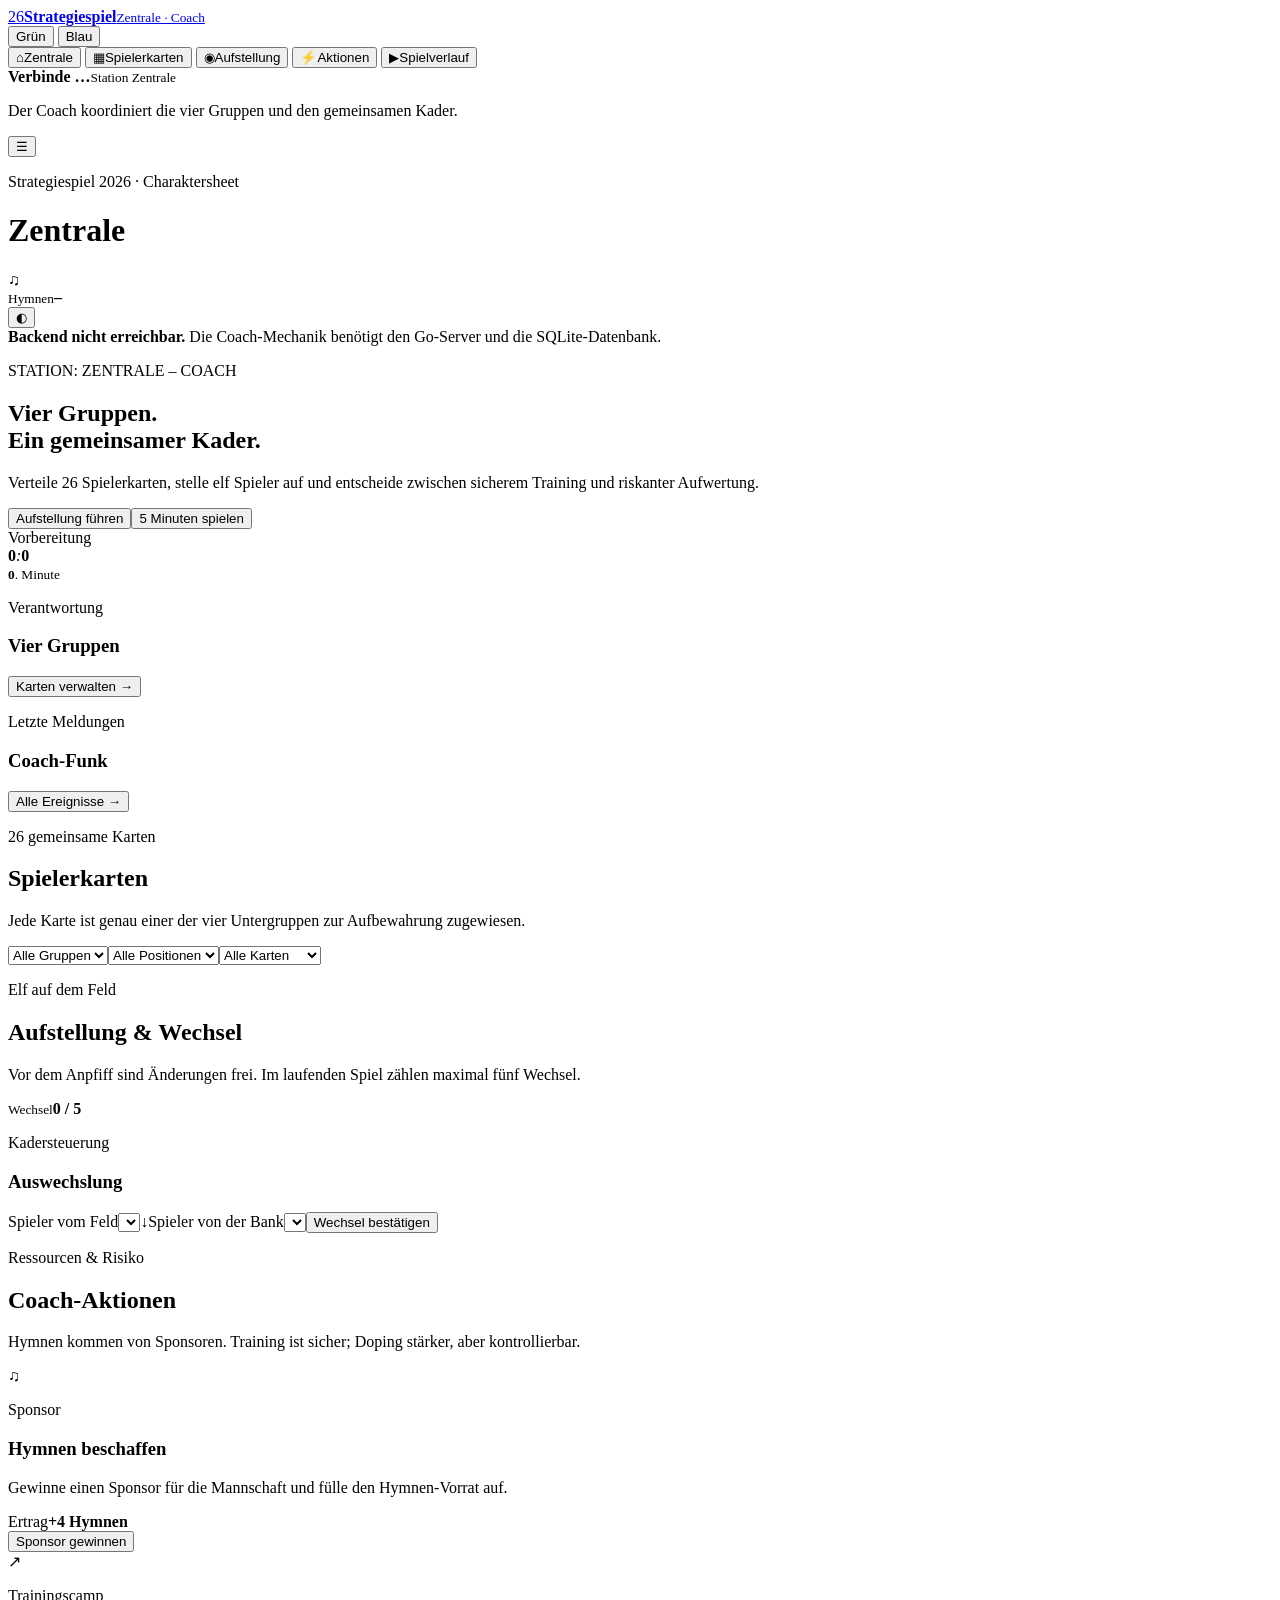
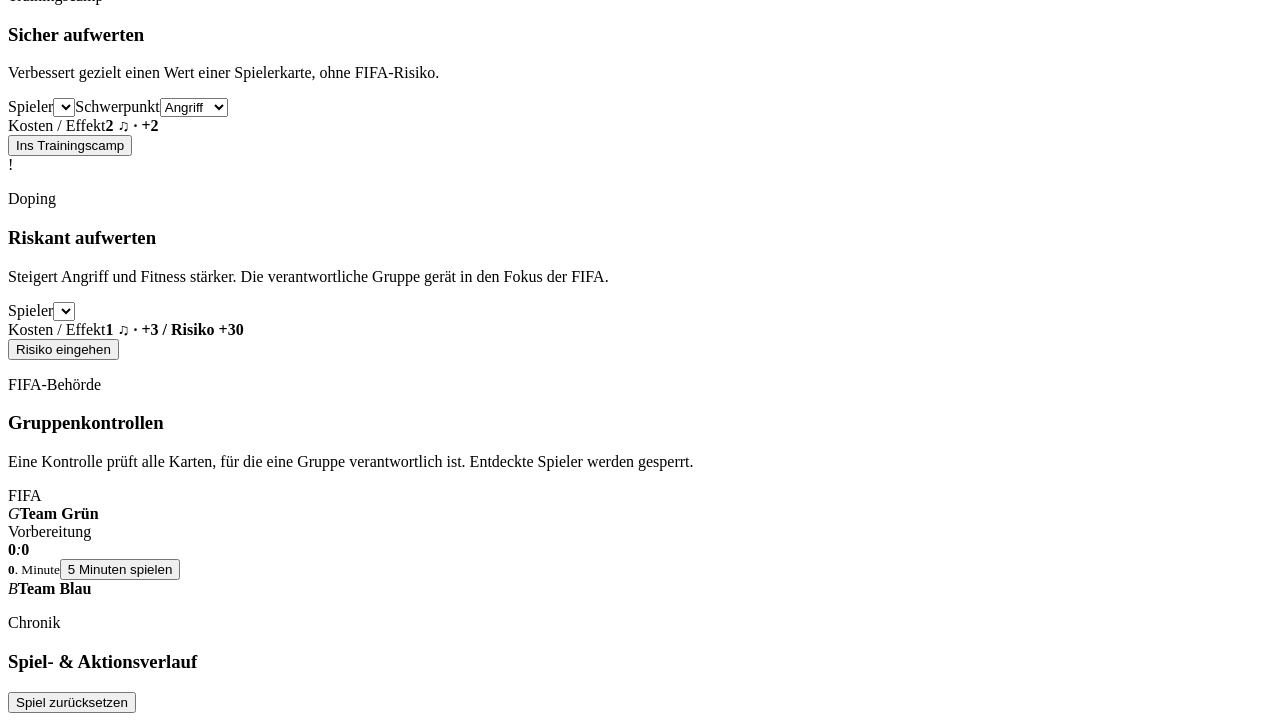
==== source/index.html @ 5f4766d6 "Align platform with Coach game mechanics" ====
<!doctype html>
<html lang="de">
<head>
	<meta charset="utf-8">
	<meta name="viewport" content="width=device-width, initial-scale=1">
	<meta name="color-scheme" content="dark light">
	<meta name="theme-color" content="#0d1512">
	<title>Strategiespiel 2026 · Zentrale – Coach</title>
	<link rel="icon" href="/images/favicon.png" type="image/png">
	<link rel="stylesheet" href="/css/app.css">
	<script src="/javascript/script.js" defer></script>
</head>
<body>
	<div class="shell">
		<aside class="sidebar">
			<a class="brand" href="#zentrale"><span class="brand-mark">26</span><span><strong>Strategiespiel</strong><small>Zentrale · Coach</small></span></a>
			<div class="team-switch" aria-label="Mannschaft wählen">
				<button class="team-choice green active" type="button" data-team="1"><i></i> Grün</button>
				<button class="team-choice blue" type="button" data-team="2"><i></i> Blau</button>
			</div>
			<nav>
				<button class="nav-item active" type="button" data-view="zentrale"><span>⌂</span>Zentrale</button>
				<button class="nav-item" type="button" data-view="kader"><span>▦</span>Spielerkarten</button>
				<button class="nav-item" type="button" data-view="aufstellung"><span>◉</span>Aufstellung</button>
				<button class="nav-item" type="button" data-view="aktionen"><span>⚡</span>Aktionen</button>
				<button class="nav-item" type="button" data-view="spiel"><span>▶</span>Spielverlauf</button>
			</nav>
			<div class="station-status"><span class="status-light"></span><div><strong id="server-status">Verbinde …</strong><small>Station Zentrale</small></div></div>
			<p class="sidebar-note">Der Coach koordiniert die vier Gruppen und den gemeinsamen Kader.</p>
		</aside>

		<main>
			<header class="topbar">
				<button class="menu-button" id="menu-button" type="button" aria-label="Menü öffnen">☰</button>
				<div><p class="eyebrow">Strategiespiel 2026 · Charaktersheet</p><h1 id="page-title">Zentrale</h1></div>
				<div class="resource"><span>♫</span><div><small>Hymnen</small><strong id="hymn-count">–</strong></div></div>
				<button class="theme-button" id="theme-button" type="button" aria-label="Farbschema wechseln">◐</button>
			</header>

			<div class="connection-error hidden" id="connection-error" role="alert"><strong>Backend nicht erreichbar.</strong> Die Coach-Mechanik benötigt den Go-Server und die SQLite-Datenbank.</div>

			<section class="view active" id="view-zentrale">
				<div class="hero panel">
					<div class="hero-copy"><p class="eyebrow accent">STATION: ZENTRALE – COACH</p><h2>Vier Gruppen.<br>Ein gemeinsamer Kader.</h2><p>Verteile 26 Spielerkarten, stelle elf Spieler auf und entscheide zwischen sicherem Training und riskanter Aufwertung.</p><div class="hero-actions"><button class="button primary" type="button" data-go="aufstellung">Aufstellung führen</button><button class="button secondary" id="hero-advance" type="button">5 Minuten spielen</button></div></div>
					<div class="hero-score"><span id="hero-phase">Vorbereitung</span><div><strong class="green-text" id="hero-home-score">0</strong><i>:</i><strong class="blue-text" id="hero-away-score">0</strong></div><small><b id="hero-minute">0</b>. Minute</small></div>
				</div>
				<div class="stats" id="stats"></div>
				<div class="dashboard-grid">
					<section class="panel section-card"><div class="section-head"><div><p class="eyebrow">Verantwortung</p><h3>Vier Gruppen</h3></div><button class="link-button" type="button" data-go="kader">Karten verwalten →</button></div><div class="group-overview" id="group-overview"></div></section>
					<section class="panel section-card"><div class="section-head"><div><p class="eyebrow">Letzte Meldungen</p><h3>Coach-Funk</h3></div><button class="link-button" type="button" data-go="spiel">Alle Ereignisse →</button></div><div class="feed compact" id="recent-feed"></div></section>
				</div>
			</section>

			<section class="view" id="view-kader">
				<div class="page-head"><div><p class="eyebrow">26 gemeinsame Karten</p><h2>Spielerkarten</h2><p>Jede Karte ist genau einer der vier Untergruppen zur Aufbewahrung zugewiesen.</p></div><div class="filters"><select id="group-filter" aria-label="Gruppe filtern"><option value="">Alle Gruppen</option></select><select id="position-filter" aria-label="Position filtern"><option value="">Alle Positionen</option><option>GK</option><option>DEF</option><option>MID</option><option>FWD</option></select><select id="card-status-filter" aria-label="Status filtern"><option value="">Alle Karten</option><option value="field">Auf dem Feld</option><option value="bench">Auf der Bank</option><option value="risk">FIFA-Risiko</option><option value="suspended">Gesperrt</option></select></div></div>
				<div class="card-grid" id="player-grid"></div>
			</section>

			<section class="view" id="view-aufstellung">
				<div class="page-head"><div><p class="eyebrow">Elf auf dem Feld</p><h2>Aufstellung & Wechsel</h2><p>Vor dem Anpfiff sind Änderungen frei. Im laufenden Spiel zählen maximal fünf Wechsel.</p></div><div class="subs-counter"><small>Wechsel</small><strong id="subs-count">0 / 5</strong></div></div>
				<div class="lineup-layout">
					<div class="pitch panel"><div class="pitch-line center-line"></div><div class="center-circle"></div><div class="penalty top"></div><div class="penalty bottom"></div><div class="formation" id="formation"></div></div>
					<aside class="panel bench-panel"><div class="section-head"><div><p class="eyebrow">Kadersteuerung</p><h3>Auswechslung</h3></div></div><form id="substitution-form"><label>Spieler vom Feld<select id="out-player" required></select></label><span class="swap-arrow">↓</span><label>Spieler von der Bank<select id="in-player" required></select></label><button class="button primary wide" type="submit">Wechsel bestätigen</button></form><div class="bench-list" id="bench-list"></div></aside>
				</div>
			</section>

			<section class="view" id="view-aktionen">
				<div class="page-head"><div><p class="eyebrow">Ressourcen & Risiko</p><h2>Coach-Aktionen</h2><p>Hymnen kommen von Sponsoren. Training ist sicher; Doping stärker, aber kontrollierbar.</p></div></div>
				<div class="action-grid">
					<article class="panel action-card sponsor-card"><span class="action-icon">♫</span><p class="eyebrow">Sponsor</p><h3>Hymnen beschaffen</h3><p>Gewinne einen Sponsor für die Mannschaft und fülle den Hymnen-Vorrat auf.</p><div class="rule-line"><span>Ertrag</span><strong id="sponsor-reward">+4 Hymnen</strong></div><button class="button primary wide" id="sponsor-action" type="button">Sponsor gewinnen</button></article>
					<article class="panel action-card"><span class="action-icon">↗</span><p class="eyebrow">Trainingscamp</p><h3>Sicher aufwerten</h3><p>Verbessert gezielt einen Wert einer Spielerkarte, ohne FIFA-Risiko.</p><form id="training-form"><label>Spieler<select id="training-player" required></select></label><label>Schwerpunkt<select id="training-focus"><option value="attack">Angriff</option><option value="defense">Abwehr</option><option value="fitness">Fitness</option><option value="morale">Moral</option></select></label><div class="rule-line"><span>Kosten / Effekt</span><strong id="training-rule">2 ♫ · +2</strong></div><button class="button secondary wide" type="submit">Ins Trainingscamp</button></form></article>
					<article class="panel action-card danger-card"><span class="action-icon">!</span><p class="eyebrow danger-text">Doping</p><h3>Riskant aufwerten</h3><p>Steigert Angriff und Fitness stärker. Die verantwortliche Gruppe gerät in den Fokus der FIFA.</p><form id="doping-form"><label>Spieler<select id="doping-player" required></select></label><div class="rule-line"><span>Kosten / Effekt</span><strong id="doping-rule">1 ♫ · +3 / Risiko +30</strong></div><button class="button danger wide" type="submit">Risiko eingehen</button></form></article>
				</div>
				<section class="panel fifa-panel"><div class="section-head"><div><p class="eyebrow">FIFA-Behörde</p><h3>Gruppenkontrollen</h3><p>Eine Kontrolle prüft alle Karten, für die eine Gruppe verantwortlich ist. Entdeckte Spieler werden gesperrt.</p></div><span class="fifa-seal">FIFA</span></div><div class="inspection-grid" id="inspection-grid"></div></section>
			</section>

			<section class="view" id="view-spiel">
				<div class="match-board panel"><div class="match-team"><i class="team-crest green">G</i><strong>Team Grün</strong></div><div class="match-center"><span id="match-phase">Vorbereitung</span><div><b id="match-home-score">0</b><i>:</i><b id="match-away-score">0</b></div><small><strong id="match-minute">0</strong>. Minute</small><button class="button primary" id="advance-match" type="button">5 Minuten spielen</button></div><div class="match-team"><i class="team-crest blue">B</i><strong>Team Blau</strong></div></div>
				<div class="panel timeline-panel"><div class="section-head"><div><p class="eyebrow">Chronik</p><h3>Spiel- & Aktionsverlauf</h3></div><button class="button ghost danger" id="reset-game" type="button">Spiel zurücksetzen</button></div><div class="feed" id="event-feed"></div></div>
			</section>
		</main>
	</div>

	<dialog id="player-dialog"><div class="dialog-card"><div class="dialog-head"><div><p class="eyebrow" id="player-dialog-meta">Spielerkarte</p><h2 id="player-dialog-name">Spieler</h2></div><button class="close-button" type="button" data-close="player-dialog">×</button></div><div class="player-detail" id="player-detail"></div><label class="group-assignment">Verantwortliche Gruppe<select id="player-group-select"></select></label><div class="dialog-actions"><button class="button secondary" type="button" data-close="player-dialog">Schließen</button><button class="button primary" id="save-player-group" type="button">Zuordnung speichern</button></div></div></dialog>
	<div class="toast" id="toast" role="status" aria-live="polite"></div>
</body>
</html>
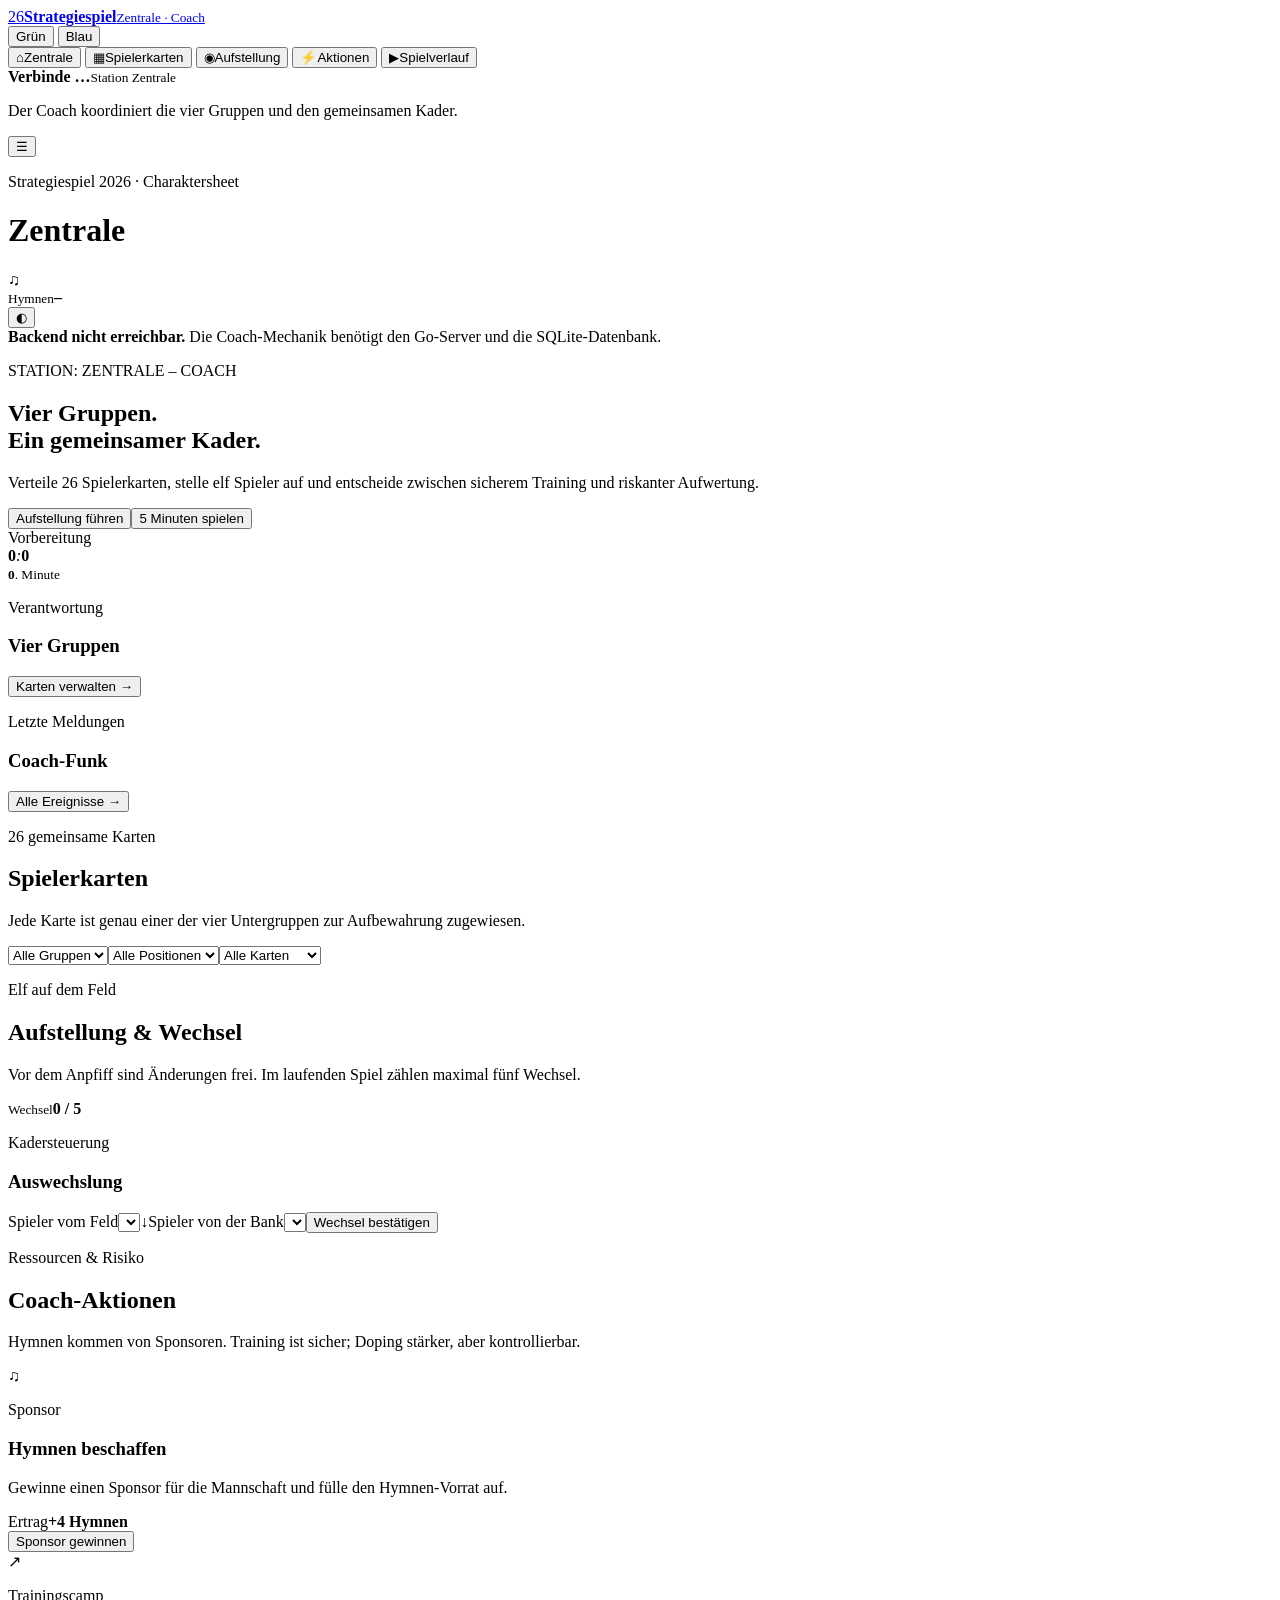
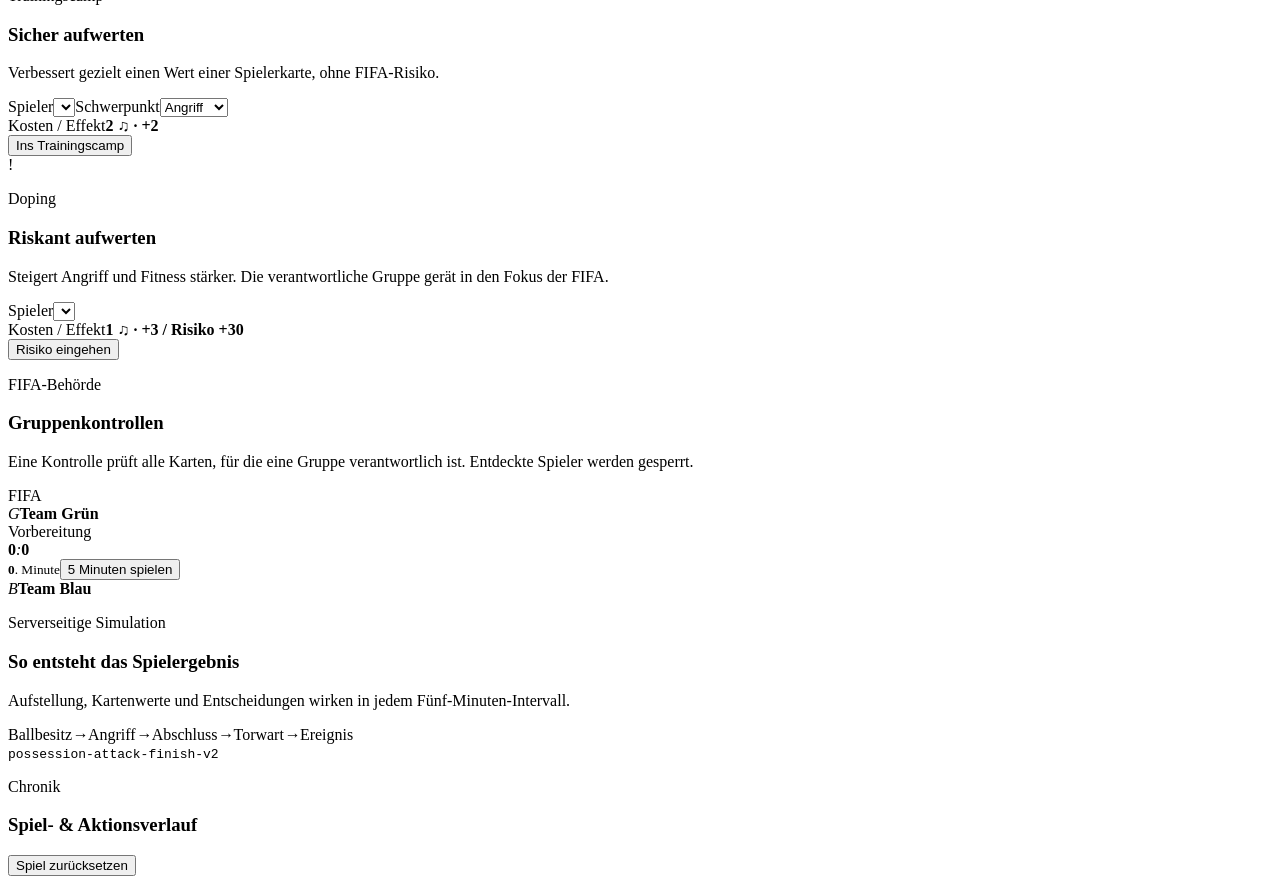
==== commit 3754eb44: "Add auditable possession-based match simulation" ====
--- a/source/index.html
+++ b/source/index.html
@@ -76,6 +76,7 @@
 
 			<section class="view" id="view-spiel">
 				<div class="match-board panel"><div class="match-team"><i class="team-crest green">G</i><strong>Team Grün</strong></div><div class="match-center"><span id="match-phase">Vorbereitung</span><div><b id="match-home-score">0</b><i>:</i><b id="match-away-score">0</b></div><small><strong id="match-minute">0</strong>. Minute</small><button class="button primary" id="advance-match" type="button">5 Minuten spielen</button></div><div class="match-team"><i class="team-crest blue">B</i><strong>Team Blau</strong></div></div>
+				<div class="panel simulation-explainer"><div><p class="eyebrow">Serverseitige Simulation</p><h3>So entsteht das Spielergebnis</h3><p>Aufstellung, Kartenwerte und Entscheidungen wirken in jedem Fünf-Minuten-Intervall.</p></div><div class="simulation-chain"><span>Ballbesitz</span><i>→</i><span>Angriff</span><i>→</i><span>Abschluss</span><i>→</i><span>Torwart</span><i>→</i><span>Ereignis</span></div><code id="simulation-model">possession-attack-finish-v2</code></div>
 				<div class="panel timeline-panel"><div class="section-head"><div><p class="eyebrow">Chronik</p><h3>Spiel- & Aktionsverlauf</h3></div><button class="button ghost danger" id="reset-game" type="button">Spiel zurücksetzen</button></div><div class="feed" id="event-feed"></div></div>
 			</section>
 		</main>
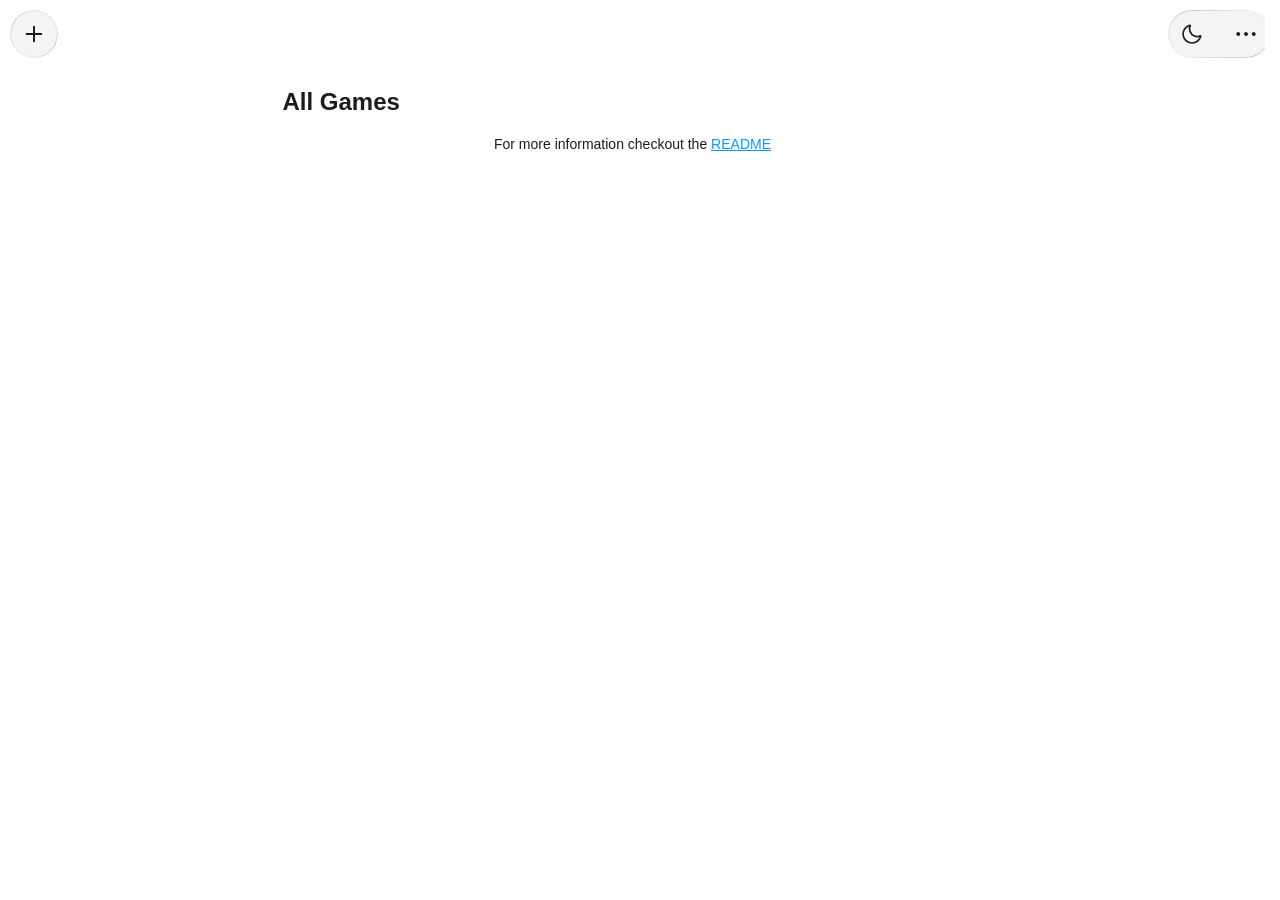
==== commit 3309c48d: "housekeeping" ====
--- a/source/index.html
+++ b/source/index.html
@@ -1,88 +1,127 @@
-<!doctype html>
-<html lang="de">
+<!DOCTYPE html>
+<html lang="en">
+
 <head>
-	<meta charset="utf-8">
-	<meta name="viewport" content="width=device-width, initial-scale=1">
-	<meta name="color-scheme" content="dark light">
-	<meta name="theme-color" content="#0d1512">
-	<title>Strategiespiel 2026 · Zentrale – Coach</title>
-	<link rel="icon" href="/images/favicon.png" type="image/png">
-	<link rel="stylesheet" href="/css/app.css">
-	<script src="/javascript/script.js" defer></script>
+	<meta charset="UTF-8">
+	<meta name="viewport" content="width=device-width, initial-scale=1.0">
+	<title>Strat26</title>
+
+	<link rel="shortcut icon" href="./images/favicon.png" type="image/x-icon">
+
+	<script src="./javascript/script.js" defer></script>
+
+	<link rel="stylesheet" href="./css/theme.css">
+	<link rel="stylesheet" href="./css/style.css">
+	<link rel="stylesheet" href="./css/layout.css">
+	<link rel="stylesheet" href="./css/header.css">
+	<link rel="stylesheet" href="./css/aside.css">
 </head>
+
 <body>
-	<div class="shell">
-		<aside class="sidebar">
-			<a class="brand" href="#zentrale"><span class="brand-mark">26</span><span><strong>Strategiespiel</strong><small>Zentrale · Coach</small></span></a>
-			<div class="team-switch" aria-label="Mannschaft wählen">
-				<button class="team-choice green active" type="button" data-team="1"><i></i> Grün</button>
-				<button class="team-choice blue" type="button" data-team="2"><i></i> Blau</button>
+	<header>
+		<div>
+			<form>
+				<input type="button" id="add-button" hidden>
+				<label for="add-button" onclick="">
+					<!-- Add -->
+					<svg xmlns=" http://www.w3.org/2000/svg" viewBox="0 -960 960 960">
+						<path
+							d="M454-454H286q-11.05 0-18.52-7.42-7.48-7.42-7.48-18.38 0-10.97 7.48-18.58Q274.95-506 286-506h168v-168q0-11.05 7.42-18.52 7.42-7.48 18.38-7.48 10.97 0 18.58 7.48Q506-685.05 506-674v168h168q11.05 0 18.52 7.42 7.48 7.42 7.48 18.38 0 10.97-7.48 18.58Q685.05-454 674-454H506v168q0 11.05-7.42 18.52-7.42 7.48-18.38 7.48-10.97 0-18.58-7.48Q454-274.95 454-286v-168Z" />
+					</svg>
+				</label>
+			</form>
+		</div>
+
+		<div>
+			<h4 id="header-title" class="hidden">All Games</h4>
+		</div>
+
+		<div>
+			<form>
+				<input type="button" id="theme-button" hidden onclick="toggleTheme();">
+				<label for="theme-button">
+					<!-- Sun -->
+					<svg xmlns="http://www.w3.org/2000/svg" viewBox="-100 -1060 1160 1160" class="dark">
+						<path
+							d="M565-395q35-35 35-85t-35-85q-35-35-85-35t-85 35q-35 35-35 85t35 85q35 35 85 35t85-35Zm-206.96 36.73Q308-408.53 308-480.23q0-71.69 50.27-121.73Q408.53-652 480.23-652q71.69 0 121.73 50.27Q652-551.47 652-479.77q0 71.69-50.27 121.73Q551.47-308 479.77-308q-71.69 0-121.73-50.27ZM84-454q-11.07 0-18.53-7.41-7.47-7.4-7.47-18.38 0-10.98 7.47-18.59Q72.93-506 84-506h106q11.07 0 18.53 7.41 7.47 7.4 7.47 18.38 0 10.98-7.47 18.59Q201.07-454 190-454H84Zm686 0q-11.07 0-18.53-7.41-7.47-7.4-7.47-18.38 0-10.98 7.47-18.59Q758.93-506 770-506h106q11.07 0 18.53 7.41 7.47 7.4 7.47 18.38 0 10.98-7.47 18.59Q887.07-454 876-454H770ZM461.62-751.47Q454-758.93 454-770v-106q0-11.07 7.41-18.53 7.4-7.47 18.38-7.47 10.98 0 18.59 7.47Q506-887.07 506-876v106q0 11.07-7.41 18.53-7.4 7.47-18.38 7.47-10.98 0-18.59-7.47Zm0 686Q454-72.93 454-84v-106q0-11.07 7.41-18.53 7.4-7.47 18.38-7.47 10.98 0 18.59 7.47Q506-201.07 506-190v106q0 11.07-7.41 18.53-7.4 7.47-18.38 7.47-10.98 0-18.59-7.47ZM256.23-667.38l-57.31-57.93q-7.92-7.31-8.11-17.38-.19-10.08 8.11-18.39 7.75-8.3 17.91-8.3 10.17 0 17.86 8.3L293-704.15q8.69 8.25 8.69 18.6 0 10.36-8.69 18.61-7.31 8.25-17.88 8.25-10.58 0-18.89-8.69Zm469.08 468.46L667-255.85q-8.69-7.97-8.69-18.21 0-10.25 8.69-18.94 7.31-8.31 17.88-8.31 10.58 0 18.89 8.69l57.31 57.93q7.92 7.31 8.11 17.38.19 10.08-7.64 18.39-8.78 8.3-18.17 8.3-9.38 0-18.07-8.3ZM666.94-667q-8.25-7.31-8.25-17.88 0-10.58 8.69-18.89l57.93-57.31q8.31-7.92 17.88-7.61 9.58.31 17.89 7.66 8.3 8.26 8.3 17.65 0 9.38-8.3 18.07L704.15-667q-8.25 8.69-18.6 8.69-10.36 0-18.61-8.69ZM198.92-198.92q-8.3-7.75-8.3-17.91 0-10.17 8.3-17.86L255.85-293q7.97-7.69 18.21-7.69 10.25 0 18.94 7.69 7.92 8.31 7.46 18.55-.45 10.24-7.84 18.22l-57.93 57.31q-7.69 8.3-17.57 8.5-9.89.19-18.2-8.5ZM480-480Z" />
+					</svg>
+					<!-- Moon -->
+					<svg xmlns="http://www.w3.org/2000/svg" viewBox="-100 -1060 1160 1160" class="light">
+						<path
+							d="M481.15-164Q350-164 257.58-256.42q-92.42-92.43-92.42-223.61 0-108.35 67.26-193.93 67.27-85.58 177.3-111.3 11.51-3.05 20.62 1.22 9.12 4.27 14.2 11.73 5.07 7.47 6.07 18.12 1 10.65-4.07 21.27-9.39 19.54-14.39 41.33t-5 43.59q0 93.33 64.34 157.67Q555.82-426 649.15-426q25.42 0 48.29-5.96 22.87-5.96 42.02-13.81 9.85-4.3 19.23-2.54 9.39 1.77 15.54 6.77 6.85 5 10.92 13.16 4.08 8.15 1.31 17.84-21.31 108-106.81 177.27Q594.15-164 481.15-164Zm-1-52q82.93 0 148.89-46.01 65.96-46 96.11-119.99-20 5-39 8t-38 3q-114.27 0-194.63-80.48-80.37-80.48-80.37-194.91 0-18.61 3-37.61t8-39q-74 30-120 95.93t-46 148.81q0 109.26 76.73 185.76Q371.61-216 480.15-216Zm-8-254Z" />
+					</svg>
+				</label>
+
+				<input type="button" id="more-button" hidden>
+				<label for="more-button" onclick="document.getElementById('more-dialog').showModal();">
+					<!-- More -->
+					<svg xmlns="http://www.w3.org/2000/svg" viewBox="0 -960 960 960">
+						<path
+							d="M273.02-428q-21.54 0-36.66-15.34-15.13-15.34-15.13-36.87 0-21.54 15.34-36.66Q251.91-532 273.44-532q21.54 0 36.67 15.34 15.12 15.34 15.12 36.87 0 21.54-15.34 36.66Q294.56-428 273.02-428Zm206.77 0q-21.54 0-36.66-15.34Q428-458.68 428-480.21q0-21.54 15.34-36.66Q458.68-532 480.21-532q21.54 0 36.66 15.34Q532-501.32 532-479.79q0 21.54-15.34 36.66Q501.32-428 479.79-428Zm206.77 0q-21.54 0-36.67-15.34-15.12-15.34-15.12-36.87 0-21.54 15.34-36.66Q665.44-532 686.98-532t36.66 15.34q15.13 15.34 15.13 36.87 0 21.54-15.34 36.66Q708.09-428 686.56-428Z" />
+					</svg>
+				</label>
+			</form>
+		</div>
+	</header>
+
+	<section>
+		<h1 id="title">All Games</h1>
+
+		<form>
+			<input type="button" id="game-1" hidden>
+			<label for="game-1">
+
+			</label>
+		</form>
+
+		<footer>
+			For more information checkout the
+			<a href="https://github.com/clwalther/Strat26#README">README</a>
+		</footer>
+	</section>
+
+	<dialog id="more-dialog">
+		<header>
+			<div></div>
+
+			<div></div>
+
+			<div>
+				<form>
+					<input type="button" id="more-close-button" hidden>
+					<label for="more-close-button" onclick="document.getElementById('more-dialog').close();">
+						<!-- Close -->
+						<svg xmlns="http://www.w3.org/2000/svg" viewBox="0 -960 960 960">
+							<path
+								d="M480-442.85 309.08-271.92q-8.31 8.3-17.89 8-9.57-.31-18.27-9-8.69-8.7-8.69-18.58 0-9.88 8.69-18.58L442.85-480 271.92-650.92q-8.3-8.31-8-18.39.31-10.07 9-18.77 8.7-8.69 18.58-8.69 9.88 0 18.58 8.69L480-517.15l170.92-170.93q8.31-8.3 18.39-8.5 10.07-.19 18.77 8.5 8.69 8.7 8.69 18.58 0 9.88-8.69 18.58L517.15-480l170.93 170.92q8.3 8.31 8.5 17.89.19 9.57-8.5 18.27-8.7 8.69-18.58 8.69-9.88 0-18.58-8.69L480-442.85Z" />
+						</svg>
+					</label>
+				</form>
 			</div>
-			<nav>
-				<button class="nav-item active" type="button" data-view="zentrale"><span>⌂</span>Zentrale</button>
-				<button class="nav-item" type="button" data-view="kader"><span>▦</span>Spielerkarten</button>
-				<button class="nav-item" type="button" data-view="aufstellung"><span>◉</span>Aufstellung</button>
-				<button class="nav-item" type="button" data-view="aktionen"><span>⚡</span>Aktionen</button>
-				<button class="nav-item" type="button" data-view="spiel"><span>▶</span>Spielverlauf</button>
-			</nav>
-			<div class="station-status"><span class="status-light"></span><div><strong id="server-status">Verbinde …</strong><small>Station Zentrale</small></div></div>
-			<p class="sidebar-note">Der Coach koordiniert die vier Gruppen und den gemeinsamen Kader.</p>
-		</aside>
+		</header>
 
-		<main>
-			<header class="topbar">
-				<button class="menu-button" id="menu-button" type="button" aria-label="Menü öffnen">☰</button>
-				<div><p class="eyebrow">Strategiespiel 2026 · Charaktersheet</p><h1 id="page-title">Zentrale</h1></div>
-				<div class="resource"><span>♫</span><div><small>Hymnen</small><strong id="hymn-count">–</strong></div></div>
-				<button class="theme-button" id="theme-button" type="button" aria-label="Farbschema wechseln">◐</button>
-			</header>
+		<section>
+			<h1>Status</h1>
+		</section>
+	</dialog>
+</body>
 
-			<div class="connection-error hidden" id="connection-error" role="alert"><strong>Backend nicht erreichbar.</strong> Die Coach-Mechanik benötigt den Go-Server und die SQLite-Datenbank.</div>
+<script>
+	/**
+	 * Button method for toggeling the lighting theme.
+	 */
+	function toggleTheme() {
+		const html = document.getElementsByTagName("html")[0];
 
-			<section class="view active" id="view-zentrale">
-				<div class="hero panel">
-					<div class="hero-copy"><p class="eyebrow accent">STATION: ZENTRALE – COACH</p><h2>Vier Gruppen.<br>Ein gemeinsamer Kader.</h2><p>Verteile 26 Spielerkarten, stelle elf Spieler auf und entscheide zwischen sicherem Training und riskanter Aufwertung.</p><div class="hero-actions"><button class="button primary" type="button" data-go="aufstellung">Aufstellung führen</button><button class="button secondary" id="hero-advance" type="button">5 Minuten spielen</button></div></div>
-					<div class="hero-score"><span id="hero-phase">Vorbereitung</span><div><strong class="green-text" id="hero-home-score">0</strong><i>:</i><strong class="blue-text" id="hero-away-score">0</strong></div><small><b id="hero-minute">0</b>. Minute</small></div>
-				</div>
-				<div class="stats" id="stats"></div>
-				<div class="dashboard-grid">
-					<section class="panel section-card"><div class="section-head"><div><p class="eyebrow">Verantwortung</p><h3>Vier Gruppen</h3></div><button class="link-button" type="button" data-go="kader">Karten verwalten →</button></div><div class="group-overview" id="group-overview"></div></section>
-					<section class="panel section-card"><div class="section-head"><div><p class="eyebrow">Letzte Meldungen</p><h3>Coach-Funk</h3></div><button class="link-button" type="button" data-go="spiel">Alle Ereignisse →</button></div><div class="feed compact" id="recent-feed"></div></section>
-				</div>
-			</section>
+		if (html.getAttribute("theme") == "dark") {
+			html.setAttribute("theme", "light");
+			localStorage.setItem("theme", "light");
+		}
+		else {
+			html.setAttribute("theme", "dark");
+			localStorage.setItem("theme", "dark");
+		}
+	}
+</script>
 
-			<section class="view" id="view-kader">
-				<div class="page-head"><div><p class="eyebrow">26 gemeinsame Karten</p><h2>Spielerkarten</h2><p>Jede Karte ist genau einer der vier Untergruppen zur Aufbewahrung zugewiesen.</p></div><div class="filters"><select id="group-filter" aria-label="Gruppe filtern"><option value="">Alle Gruppen</option></select><select id="position-filter" aria-label="Position filtern"><option value="">Alle Positionen</option><option>GK</option><option>DEF</option><option>MID</option><option>FWD</option></select><select id="card-status-filter" aria-label="Status filtern"><option value="">Alle Karten</option><option value="field">Auf dem Feld</option><option value="bench">Auf der Bank</option><option value="risk">FIFA-Risiko</option><option value="suspended">Gesperrt</option></select></div></div>
-				<div class="card-grid" id="player-grid"></div>
-			</section>
-
-			<section class="view" id="view-aufstellung">
-				<div class="page-head"><div><p class="eyebrow">Elf auf dem Feld</p><h2>Aufstellung & Wechsel</h2><p>Vor dem Anpfiff sind Änderungen frei. Im laufenden Spiel zählen maximal fünf Wechsel.</p></div><div class="subs-counter"><small>Wechsel</small><strong id="subs-count">0 / 5</strong></div></div>
-				<div class="lineup-layout">
-					<div class="pitch panel"><div class="pitch-line center-line"></div><div class="center-circle"></div><div class="penalty top"></div><div class="penalty bottom"></div><div class="formation" id="formation"></div></div>
-					<aside class="panel bench-panel"><div class="section-head"><div><p class="eyebrow">Kadersteuerung</p><h3>Auswechslung</h3></div></div><form id="substitution-form"><label>Spieler vom Feld<select id="out-player" required></select></label><span class="swap-arrow">↓</span><label>Spieler von der Bank<select id="in-player" required></select></label><button class="button primary wide" type="submit">Wechsel bestätigen</button></form><div class="bench-list" id="bench-list"></div></aside>
-				</div>
-			</section>
-
-			<section class="view" id="view-aktionen">
-				<div class="page-head"><div><p class="eyebrow">Ressourcen & Risiko</p><h2>Coach-Aktionen</h2><p>Hymnen kommen von Sponsoren. Training ist sicher; Doping stärker, aber kontrollierbar.</p></div></div>
-				<div class="action-grid">
-					<article class="panel action-card sponsor-card"><span class="action-icon">♫</span><p class="eyebrow">Sponsor</p><h3>Hymnen beschaffen</h3><p>Gewinne einen Sponsor für die Mannschaft und fülle den Hymnen-Vorrat auf.</p><div class="rule-line"><span>Ertrag</span><strong id="sponsor-reward">+4 Hymnen</strong></div><button class="button primary wide" id="sponsor-action" type="button">Sponsor gewinnen</button></article>
-					<article class="panel action-card"><span class="action-icon">↗</span><p class="eyebrow">Trainingscamp</p><h3>Sicher aufwerten</h3><p>Verbessert gezielt einen Wert einer Spielerkarte, ohne FIFA-Risiko.</p><form id="training-form"><label>Spieler<select id="training-player" required></select></label><label>Schwerpunkt<select id="training-focus"><option value="attack">Angriff</option><option value="defense">Abwehr</option><option value="fitness">Fitness</option><option value="morale">Moral</option></select></label><div class="rule-line"><span>Kosten / Effekt</span><strong id="training-rule">2 ♫ · +2</strong></div><button class="button secondary wide" type="submit">Ins Trainingscamp</button></form></article>
-					<article class="panel action-card danger-card"><span class="action-icon">!</span><p class="eyebrow danger-text">Doping</p><h3>Riskant aufwerten</h3><p>Steigert Angriff und Fitness stärker. Die verantwortliche Gruppe gerät in den Fokus der FIFA.</p><form id="doping-form"><label>Spieler<select id="doping-player" required></select></label><div class="rule-line"><span>Kosten / Effekt</span><strong id="doping-rule">1 ♫ · +3 / Risiko +30</strong></div><button class="button danger wide" type="submit">Risiko eingehen</button></form></article>
-				</div>
-				<section class="panel fifa-panel"><div class="section-head"><div><p class="eyebrow">FIFA-Behörde</p><h3>Gruppenkontrollen</h3><p>Eine Kontrolle prüft alle Karten, für die eine Gruppe verantwortlich ist. Entdeckte Spieler werden gesperrt.</p></div><span class="fifa-seal">FIFA</span></div><div class="inspection-grid" id="inspection-grid"></div></section>
-			</section>
-
-			<section class="view" id="view-spiel">
-				<div class="match-board panel"><div class="match-team"><i class="team-crest green">G</i><strong>Team Grün</strong></div><div class="match-center"><span id="match-phase">Vorbereitung</span><div><b id="match-home-score">0</b><i>:</i><b id="match-away-score">0</b></div><small><strong id="match-minute">0</strong>. Minute</small><button class="button primary" id="advance-match" type="button">5 Minuten spielen</button></div><div class="match-team"><i class="team-crest blue">B</i><strong>Team Blau</strong></div></div>
-				<div class="panel simulation-explainer"><div><p class="eyebrow">Serverseitige Simulation</p><h3>So entsteht das Spielergebnis</h3><p>Aufstellung, Kartenwerte und Entscheidungen wirken in jedem Fünf-Minuten-Intervall.</p></div><div class="simulation-chain"><span>Ballbesitz</span><i>→</i><span>Angriff</span><i>→</i><span>Abschluss</span><i>→</i><span>Torwart</span><i>→</i><span>Ereignis</span></div><code id="simulation-model">possession-attack-finish-v2</code></div>
-				<div class="panel timeline-panel"><div class="section-head"><div><p class="eyebrow">Chronik</p><h3>Spiel- & Aktionsverlauf</h3></div><button class="button ghost danger" id="reset-game" type="button">Spiel zurücksetzen</button></div><div class="feed" id="event-feed"></div></div>
-			</section>
-		</main>
-	</div>
-
-	<dialog id="player-dialog"><div class="dialog-card"><div class="dialog-head"><div><p class="eyebrow" id="player-dialog-meta">Spielerkarte</p><h2 id="player-dialog-name">Spieler</h2></div><button class="close-button" type="button" data-close="player-dialog">×</button></div><div class="player-detail" id="player-detail"></div><label class="group-assignment">Verantwortliche Gruppe<select id="player-group-select"></select></label><div class="dialog-actions"><button class="button secondary" type="button" data-close="player-dialog">Schließen</button><button class="button primary" id="save-player-group" type="button">Zuordnung speichern</button></div></div></dialog>
-	<div class="toast" id="toast" role="status" aria-live="polite"></div>
-</body>
-</html>
+</html>
--- a/source/css/theme.css
+++ b/source/css/theme.css
@@ -0,0 +1,101 @@
+:root {
+	--blue: #0c97f4;
+	--green: #34c759;
+
+	--trans-blue: #0c97f4d9;
+	--trans-green: #34c759d9
+}
+
+/* === LIGHT THEME === */
+@media (prefers-color-scheme: light) {
+	:root {
+		--primary: #1c1c1c;
+		--secondary: #ffffff;
+		--tertiary: #333333;
+		--quatary: #f0f0f0;
+
+		--trans-primary: #1c1c1c36;
+		--trans-secondary: #ffffffba;
+		--trans-tertiary: #33333336;
+		--trans-quatary: #f0f0f0ba;
+	}
+
+	.light {
+		display: block;
+	}
+
+	.dark {
+		display: none
+	}
+}
+
+html[theme=light] {
+	--primary: #1c1c1c;
+	--secondary: #ffffff;
+	--tertiary: #333333;
+	--quatary: #f0f0f0;
+
+	--trans-primary: #1c1c1c36;
+	--trans-secondary: #ffffffba;
+	--trans-tertiary: #33333336;
+	--trans-quatary: #f0f0f0ba;
+}
+
+html[theme=light]:has(div.dialog.visible) {
+	background-color: #0000007a;
+}
+
+html[theme=light] .light {
+	display: block;
+}
+
+html[theme=light] .dark {
+	display: none
+}
+
+/* === DARK THEME === */
+@media (prefers-color-scheme: dark) {
+	:root {
+		--primary: #ffffff;
+		--secondary: #010101;
+		--tertiary: #c6c6c6;
+		--quatary: #191919;
+
+		--trans-primary: #ffffff36;
+		--trans-secondary: #010101ba;
+		--trans-tertiary: #c6c6c636;
+		--trans-quatary: #191919ba;
+	}
+
+	.light {
+		display: none
+	}
+
+	.dark {
+		display: block;
+	}
+}
+
+html[theme=dark] {
+	--primary: #ffffff;
+	--secondary: #010101;
+	--tertiary: #c6c6c6;
+	--quatary: #191919;
+
+	--trans-primary: #ffffff36;
+	--trans-secondary: #010101ba;
+	--trans-tertiary: #c6c6c636;
+	--trans-quatary: #191919ba;
+}
+
+html[theme=dark]:has(div.dialog.visible) {
+	background-color: var(--secondary);
+}
+
+html[theme=dark] .light {
+	display: none
+}
+
+html[theme=dark] .dark {
+	display: block;
+}
--- a/source/css/style.css
+++ b/source/css/style.css
@@ -0,0 +1,50 @@
+/* === BLUE === */
+.blue {
+	fill: var(--blue);
+	color: var(--blue);
+}
+
+.blue-bg {
+	background-color: var(--blue);
+}
+
+.trans-blue {
+	fill: var(--trans-blue);
+	color: var(--trans-blue);
+}
+
+.trans-blue-bg {
+	background-color: var(--trans-blue);
+}
+
+/* === GREEN === */
+.green {
+	fill: var(--green);
+	color: var(--green);
+}
+
+.green-bg {
+	background-color: var(--green);
+}
+
+.trans-green {
+	fill: var(--trans-green);
+	color: var(--trans-green);
+}
+
+.trans-green-bg {
+	background-color: var(--trans-green);
+}
+
+/* === ELEMENTS === */
+a {
+	color: var(--blue);
+}
+
+dialog>header {
+	position: sticky;
+}
+
+body>section {
+	max-width: calc(750px - 2*25px);
+}
--- a/source/css/layout.css
+++ b/source/css/layout.css
@@ -0,0 +1,208 @@
+:root {
+	--header-height: 68px;
+	--aside-width: 0px;
+}
+
+@media (max-width: 600px) {
+	:root {
+		--input-height: 52px;
+		--aside-width: 100vw;
+	}
+
+	body:has(aside:is([open])) {
+		overflow-y: hidden;
+	}
+
+	dialog {
+		border-radius: 0px;
+
+		top: 0%;
+		left: 0%;
+
+		width: 100%;
+		height: 100%;
+	}
+
+	dialog::backdrop {
+		background-color: var(--quatary);
+	}
+}
+
+@media (min-width: 600px) {
+	:root {
+		--input-height: 44px;
+		--aside-width: 345px;
+	}
+
+	dialog {
+		border-radius: calc((var(--header-height) - 6px) / 2);
+
+		left: 15%;
+		top: 7.5%;
+
+		width: 70%;
+		height: 85%;
+	}
+
+	dialog::backdrop {
+		background-color: #000000ba;
+	}
+}
+
+html {
+	scrollbar-gutter: stable;
+	background-color: var(--secondary);
+}
+
+html:has(dialog:is([open])) {
+	background-color: var(--quatary);
+}
+
+body {
+	position: absolute;
+	top: 0;
+	left: 0;
+
+	height: fit-content;
+	width: 100%;
+
+	min-height: calc(100vh - var(--header-height));
+
+	margin: 0;
+	border: 0;
+	padding: 0;
+
+	padding-top: var(--header-height);
+	padding-left: 0px;
+
+	overflow-x: hidden;
+	overflow-y: scroll;
+
+	display: flex;
+	justify-content: center;
+
+	fill: var(--primary);
+	color: var(--primary);
+
+	background-color: var(--secondary);
+
+	font-family: sans-serif;
+	font-size: 16px;
+
+	white-space: nowrap;
+
+	transition:
+		padding-left 0.2s,
+		width 0.2s;
+}
+
+body:has(dialog:is([open])) {
+	overflow-y: hidden;
+}
+
+body:has(aside:is([open])) {
+	width: calc(100% - var(--aside-width));
+	padding-left: var(--aside-width);
+}
+
+header {
+	position: fixed;
+	top: 0;
+	left: 0;
+
+	height: calc(var(--header-height) - 2*6px);
+	width: calc(100% - 2*6px);
+
+	margin: 0;
+	border: 0;
+	padding: 6px;
+
+	display: flex;
+
+	justify-content: space-between;
+
+	overflow-x: hidden;
+	overflow-y: hidden;
+
+	backdrop-filter: blur(3px);
+	-webkit-backdrop-filter: blur(3px);
+}
+
+aside {
+	position: fixed;
+	top: var(--header-height);
+	left: 0;
+
+	height: calc(100% - var(--header-height));
+	width: 0px;
+
+	margin: 0;
+	border: 0;
+	padding: 0;
+
+	display: grid;
+	justify-content: end;
+	align-content: baseline;
+
+	overflow-x: hidden;
+	overflow-y: scroll;
+
+	scrollbar-width: none;
+
+	transition: width 0.2s;
+}
+
+aside[open] {
+	width: var(--aside-width);
+}
+
+section {
+	height: fit-content;
+	width: calc(100% - 2*25px);
+
+	margin: 0;
+	border: 0;
+	padding: 0;
+
+	padding-left: 25px;
+	padding-right: 25px;
+
+	overflow-x: hidden;
+	overflow-y: hidden;
+}
+
+footer {
+	font-size: 14px;
+	text-align: center;
+}
+
+dialog {
+	position: fixed;
+
+	max-height: unset;
+	max-width: unset;
+
+	margin: 0;
+	border: 0;
+	padding: 0;
+
+	overflow-x: hidden;
+	overflow-y: scroll;
+
+	justify-items: center;
+	align-content: start;
+
+	fill: var(--primary);
+	color: var(--primary);
+
+	background-color: var(--quatary);
+	scrollbar-width: none;
+
+	outline: unset;
+	opacity: 0;
+}
+
+dialog[open] {
+	display: grid;
+	opacity: 1;
+}
--- a/source/css/header.css
+++ b/source/css/header.css
@@ -0,0 +1,112 @@
+body>header {
+	background: linear-gradient(to top,
+			var(--trans-secondary),
+			var(--secondary));
+}
+
+dialog>header {
+	background: linear-gradient(to top,
+			var(--trans-quatary),
+			var(--trans-quatary));
+}
+
+header #header-title {
+	opacity: 1;
+	transform: translateY(0px);
+	transition: opacity 0.1s ease-in-out, transform 0.1s ease-in-out;
+}
+
+header #header-title.hidden {
+	opacity: 0;
+	transform: translateY(6px);
+}
+
+header form {
+	height: calc(var(--header-height) - 2*6px - 2*4px);
+	min-width: calc(var(--header-height) - 2*6px - 2*4px);
+
+	margin: 4px;
+	border: 0;
+	padding: 0;
+
+	border-radius: calc(var(--header-height) - 2*6px - 2*4px);
+
+	display: inline-flex;
+
+	fill: var(--primary);
+	color: var(--primary);
+	background: var(--trans-quatary);
+
+	backdrop-filter: blur(3px);
+	-webkit-backdrop-filter: blur(3px);
+
+	font-family: sans-serif;
+	font-size: 18px;
+}
+
+header form::before {
+	content: "";
+	position: absolute;
+	inset: 0;
+
+	margin: 0;
+	border: 0;
+	padding: 1px;
+
+	border-radius: inherit;
+
+	background: linear-gradient(30deg,
+			#ffffff00,
+			var(--trans-primary),
+			#ffffff00);
+
+	mask: linear-gradient(#fff 0 0) content-box,
+		linear-gradient(#fff 0 0);
+	-webkit-mask: linear-gradient(#fff 0 0) content-box,
+		linear-gradient(#fff 0 0);
+
+	mask-composite: exclude;
+	-webkit-mask-composite: xor;
+}
+
+header form>label {
+	position: relative;
+
+	display: inline-block;
+
+	min-width: calc(var(--header-height) - 4*6px - 2*4px);
+	height: calc(var(--header-height) - 4*6px - 2*4px);
+
+	border-radius: calc(var(--header-height) - 4*6px - 2*4px);
+
+	margin-left: 3px;
+	margin-right: 3px;
+
+	padding: 6px;
+
+	cursor: pointer;
+}
+
+header form>label:first-of-type {
+	margin-left: 0;
+}
+
+header form>label:last-of-type {
+	margin-right: 0;
+}
+
+header form>label>svg {
+	position: relative;
+	z-index: -1;
+
+	width: calc(var(--header-height) - 4*6px - 2*4px);
+	height: calc(var(--header-height) - 4*6px - 2*4px);
+}
+
+header form>label>span {
+	position: relative;
+	z-index: -1;
+
+	margin-left: 8px;
+	margin-right: 8px;
+}
--- a/source/css/aside.css
+++ b/source/css/aside.css
@@ -0,0 +1,86 @@
+aside>div {
+	height: fit-content;
+	width: calc(var(--aside-width) - 2*16px);
+
+	margin: 0;
+	border: 0;
+	padding: 16px;
+
+	overflow-x: hidden;
+	overflow-y: hidden;
+}
+
+aside>div>h4 {
+	margin: 16px;
+
+	overflow: hidden;
+	text-overflow: ellipsis;
+}
+
+aside form {
+	height: inherit;
+	width: inherit;
+
+	margin: 0;
+	border: 0;
+	padding: 0;
+
+	border-radius: calc(var(--input-height) / 2);
+
+	display: grid;
+
+	overflow-x: hidden;
+	overflow-y: hidden;
+
+	background: var(--quatary);
+}
+
+aside form>label {
+	height: var(--input-height);
+	width: calc(var(--aside-width) - 2*16px - 2*12px);
+
+	margin: 0;
+	border: 0;
+	padding: 0;
+
+	padding-left: 12px;
+	padding-right: 12px;
+
+	display: flex;
+	align-items: center;
+
+	cursor: pointer;
+}
+
+aside form>label>svg {
+	height: 55%;
+
+	margin-right: 12px;
+}
+
+aside form>label>div {
+	height: 100%;
+	width: calc(var(--aside-width) - 2*16px - 2*12px - 28px - 12px);
+
+	border-top: 0.7px solid var(--trans-primary);
+	border-bottom: 0.7px solid var(--trans-primary);
+
+	display: flex;
+	align-items: center;
+	justify-content: space-between;
+}
+
+aside form>label:first-of-type>div {
+	border-top: 0;
+}
+
+aside form>label:last-of-type>div {
+	border-bottom: 0;
+}
+
+aside form>label>div>svg {
+	fill: var(--trans-primary);
+
+	height: 28px;
+	width: 28px;
+}
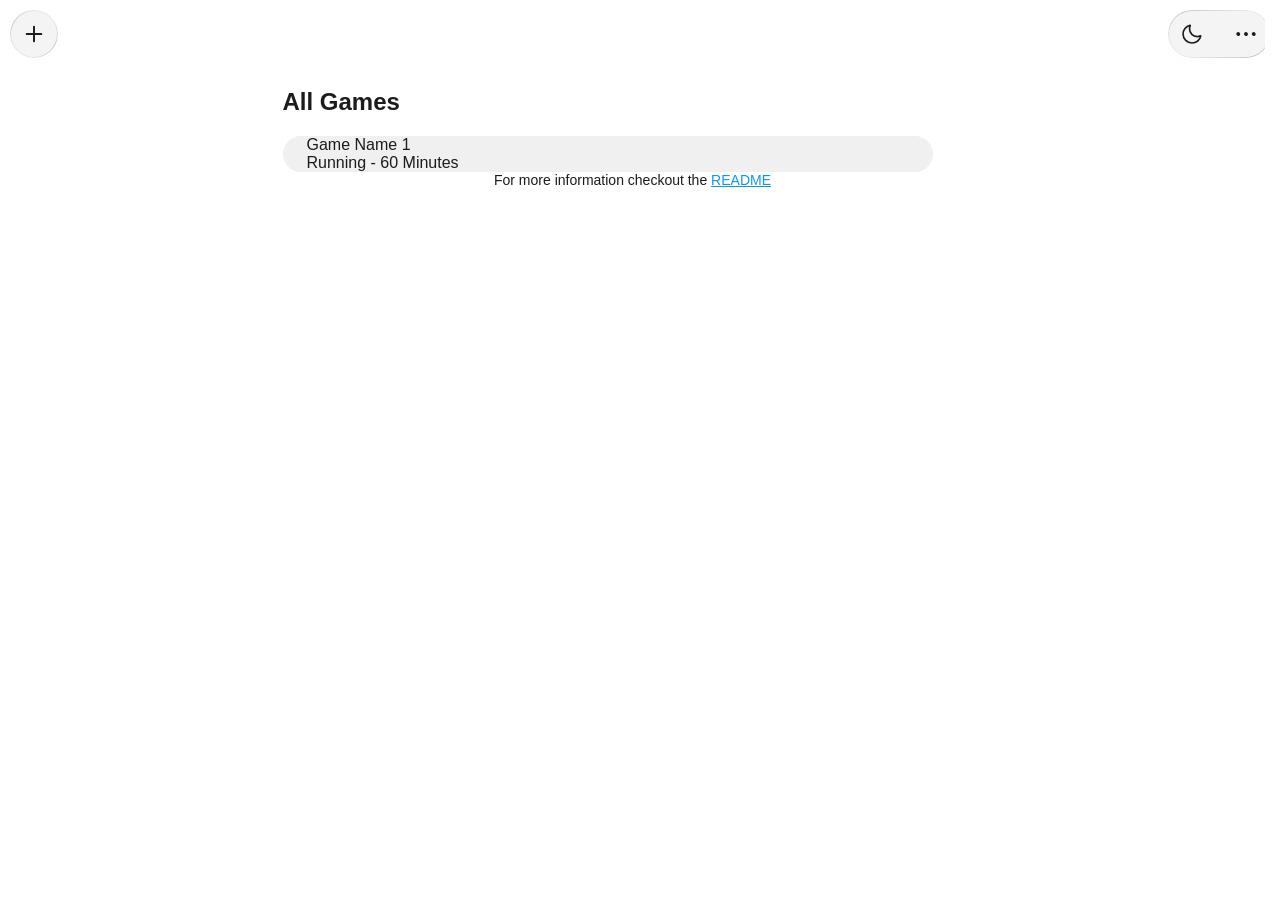
==== commit 50e7c3fc: "idk" ====
--- a/source/index.html
+++ b/source/index.html
@@ -15,6 +15,7 @@
 	<link rel="stylesheet" href="./css/layout.css">
 	<link rel="stylesheet" href="./css/header.css">
 	<link rel="stylesheet" href="./css/aside.css">
+	<link rel="stylesheet" href="./css/section.css">
 </head>
 
 <body>
@@ -68,9 +69,12 @@
 		<h1 id="title">All Games</h1>
 
 		<form>
-			<input type="button" id="game-1" hidden>
+			<input type="button" id="game-1" hidden onclick="window.location.href = './overview?v=1'">
 			<label for="game-1">
-
+				<div>
+					<span>Game Name 1</span>
+					<span>Running - 60 Minutes</span>
+				</div>
 			</label>
 		</form>
 
--- a/source/css/section.css
+++ b/source/css/section.css
@@ -0,0 +1,47 @@
+section form {
+	height: inherit;
+	width: inherit;
+
+	margin: 0;
+	border: 0;
+	padding: 0;
+
+	border-radius: calc(var(--input-height) / 2);
+
+	display: grid;
+
+	overflow-x: hidden;
+	overflow-y: hidden;
+
+	background: var(--quatary);
+}
+
+section form>label {
+	margin: 0;
+	border: 0;
+	padding: 0;
+
+	padding-left: 24px;
+	padding-right: 24px;
+
+	cursor: pointer;
+}
+
+section form>label:hover {
+	background-color: var(--trans-tertiary);
+}
+
+section form>label>div {
+	border-top: 0.7px solid var(--trans-primary);
+	border-bottom: 0.7px solid var(--trans-primary);
+
+	display: grid;
+}
+
+section form>label:first-of-type>div {
+	border-top: 0;
+}
+
+section form>label:last-of-type>div {
+	border-bottom: 0;
+}
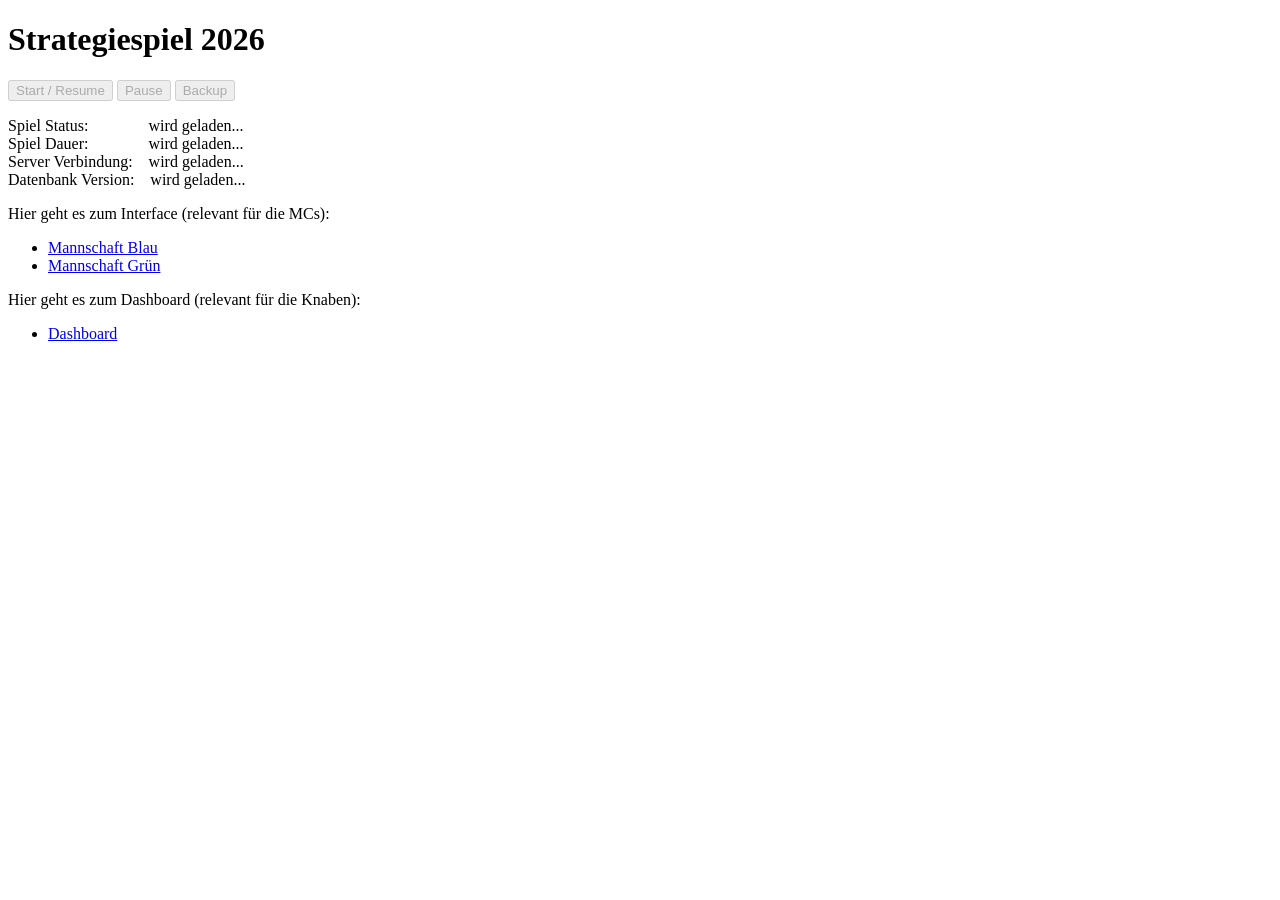
==== commit 25d40b64: "interfaces" ====
--- a/source/index.html
+++ b/source/index.html
@@ -4,128 +4,170 @@
 <head>
 	<meta charset="UTF-8">
 	<meta name="viewport" content="width=device-width, initial-scale=1.0">
-	<title>Strat26</title>
+	<title>Strategiespiel 2026</title>
 
-	<link rel="shortcut icon" href="./images/favicon.png" type="image/x-icon">
-
-	<script src="./javascript/script.js" defer></script>
-
-	<link rel="stylesheet" href="./css/theme.css">
-	<link rel="stylesheet" href="./css/style.css">
-	<link rel="stylesheet" href="./css/layout.css">
-	<link rel="stylesheet" href="./css/header.css">
-	<link rel="stylesheet" href="./css/aside.css">
-	<link rel="stylesheet" href="./css/section.css">
+	<link rel="icon" href="data:,">
 </head>
 
 <body>
-	<header>
-		<div>
-			<form>
-				<input type="button" id="add-button" hidden>
-				<label for="add-button" onclick="">
-					<!-- Add -->
-					<svg xmlns=" http://www.w3.org/2000/svg" viewBox="0 -960 960 960">
-						<path
-							d="M454-454H286q-11.05 0-18.52-7.42-7.48-7.42-7.48-18.38 0-10.97 7.48-18.58Q274.95-506 286-506h168v-168q0-11.05 7.42-18.52 7.42-7.48 18.38-7.48 10.97 0 18.58 7.48Q506-685.05 506-674v168h168q11.05 0 18.52 7.42 7.48 7.42 7.48 18.38 0 10.97-7.48 18.58Q685.05-454 674-454H506v168q0 11.05-7.42 18.52-7.42 7.48-18.38 7.48-10.97 0-18.58-7.48Q454-274.95 454-286v-168Z" />
-					</svg>
-				</label>
-			</form>
-		</div>
+	<h1>Strategiespiel 2026</h1>
 
-		<div>
-			<h4 id="header-title" class="hidden">All Games</h4>
-		</div>
+	<button id="button-start" type="button" disabled>Start / Resume</button>
+	<button id="button-pause" type="button" disabled>Pause</button>
+	<button id="button-backup" type="button" disabled>Backup</button>
 
-		<div>
-			<form>
-				<input type="button" id="theme-button" hidden onclick="toggleTheme();">
-				<label for="theme-button">
-					<!-- Sun -->
-					<svg xmlns="http://www.w3.org/2000/svg" viewBox="-100 -1060 1160 1160" class="dark">
-						<path
-							d="M565-395q35-35 35-85t-35-85q-35-35-85-35t-85 35q-35 35-35 85t35 85q35 35 85 35t85-35Zm-206.96 36.73Q308-408.53 308-480.23q0-71.69 50.27-121.73Q408.53-652 480.23-652q71.69 0 121.73 50.27Q652-551.47 652-479.77q0 71.69-50.27 121.73Q551.47-308 479.77-308q-71.69 0-121.73-50.27ZM84-454q-11.07 0-18.53-7.41-7.47-7.4-7.47-18.38 0-10.98 7.47-18.59Q72.93-506 84-506h106q11.07 0 18.53 7.41 7.47 7.4 7.47 18.38 0 10.98-7.47 18.59Q201.07-454 190-454H84Zm686 0q-11.07 0-18.53-7.41-7.47-7.4-7.47-18.38 0-10.98 7.47-18.59Q758.93-506 770-506h106q11.07 0 18.53 7.41 7.47 7.4 7.47 18.38 0 10.98-7.47 18.59Q887.07-454 876-454H770ZM461.62-751.47Q454-758.93 454-770v-106q0-11.07 7.41-18.53 7.4-7.47 18.38-7.47 10.98 0 18.59 7.47Q506-887.07 506-876v106q0 11.07-7.41 18.53-7.4 7.47-18.38 7.47-10.98 0-18.59-7.47Zm0 686Q454-72.93 454-84v-106q0-11.07 7.41-18.53 7.4-7.47 18.38-7.47 10.98 0 18.59 7.47Q506-201.07 506-190v106q0 11.07-7.41 18.53-7.4 7.47-18.38 7.47-10.98 0-18.59-7.47ZM256.23-667.38l-57.31-57.93q-7.92-7.31-8.11-17.38-.19-10.08 8.11-18.39 7.75-8.3 17.91-8.3 10.17 0 17.86 8.3L293-704.15q8.69 8.25 8.69 18.6 0 10.36-8.69 18.61-7.31 8.25-17.88 8.25-10.58 0-18.89-8.69Zm469.08 468.46L667-255.85q-8.69-7.97-8.69-18.21 0-10.25 8.69-18.94 7.31-8.31 17.88-8.31 10.58 0 18.89 8.69l57.31 57.93q7.92 7.31 8.11 17.38.19 10.08-7.64 18.39-8.78 8.3-18.17 8.3-9.38 0-18.07-8.3ZM666.94-667q-8.25-7.31-8.25-17.88 0-10.58 8.69-18.89l57.93-57.31q8.31-7.92 17.88-7.61 9.58.31 17.89 7.66 8.3 8.26 8.3 17.65 0 9.38-8.3 18.07L704.15-667q-8.25 8.69-18.6 8.69-10.36 0-18.61-8.69ZM198.92-198.92q-8.3-7.75-8.3-17.91 0-10.17 8.3-17.86L255.85-293q7.97-7.69 18.21-7.69 10.25 0 18.94 7.69 7.92 8.31 7.46 18.55-.45 10.24-7.84 18.22l-57.93 57.31q-7.69 8.3-17.57 8.5-9.89.19-18.2-8.5ZM480-480Z" />
-					</svg>
-					<!-- Moon -->
-					<svg xmlns="http://www.w3.org/2000/svg" viewBox="-100 -1060 1160 1160" class="light">
-						<path
-							d="M481.15-164Q350-164 257.58-256.42q-92.42-92.43-92.42-223.61 0-108.35 67.26-193.93 67.27-85.58 177.3-111.3 11.51-3.05 20.62 1.22 9.12 4.27 14.2 11.73 5.07 7.47 6.07 18.12 1 10.65-4.07 21.27-9.39 19.54-14.39 41.33t-5 43.59q0 93.33 64.34 157.67Q555.82-426 649.15-426q25.42 0 48.29-5.96 22.87-5.96 42.02-13.81 9.85-4.3 19.23-2.54 9.39 1.77 15.54 6.77 6.85 5 10.92 13.16 4.08 8.15 1.31 17.84-21.31 108-106.81 177.27Q594.15-164 481.15-164Zm-1-52q82.93 0 148.89-46.01 65.96-46 96.11-119.99-20 5-39 8t-38 3q-114.27 0-194.63-80.48-80.37-80.48-80.37-194.91 0-18.61 3-37.61t8-39q-74 30-120 95.93t-46 148.81q0 109.26 76.73 185.76Q371.61-216 480.15-216Zm-8-254Z" />
-					</svg>
-				</label>
+	<p>
+		Spiel Status:&emsp;&emsp;&emsp;&nbsp;&nbsp;&nbsp;<span id="span-status"><i>wird geladen...</i></span>
+		<br>
+		Spiel Dauer:&emsp;&emsp;&emsp;&nbsp;&nbsp;&nbsp;<span id="span-duration"><i>wird geladen...</i></span>
+		<br>
+		Server Verbindung:&emsp;<span id="span-connection"><i>wird geladen...</i></span>
+		<br>
+		Datenbank Version:&emsp;<span id="span-version"><i>wird geladen...</i></span>
+	</p>
 
-				<input type="button" id="more-button" hidden>
-				<label for="more-button" onclick="document.getElementById('more-dialog').showModal();">
-					<!-- More -->
-					<svg xmlns="http://www.w3.org/2000/svg" viewBox="0 -960 960 960">
-						<path
-							d="M273.02-428q-21.54 0-36.66-15.34-15.13-15.34-15.13-36.87 0-21.54 15.34-36.66Q251.91-532 273.44-532q21.54 0 36.67 15.34 15.12 15.34 15.12 36.87 0 21.54-15.34 36.66Q294.56-428 273.02-428Zm206.77 0q-21.54 0-36.66-15.34Q428-458.68 428-480.21q0-21.54 15.34-36.66Q458.68-532 480.21-532q21.54 0 36.66 15.34Q532-501.32 532-479.79q0 21.54-15.34 36.66Q501.32-428 479.79-428Zm206.77 0q-21.54 0-36.67-15.34-15.12-15.34-15.12-36.87 0-21.54 15.34-36.66Q665.44-532 686.98-532t36.66 15.34q15.13 15.34 15.13 36.87 0 21.54-15.34 36.66Q708.09-428 686.56-428Z" />
-					</svg>
-				</label>
-			</form>
-		</div>
-	</header>
+	<p>Hier geht es zum Interface (relevant für die MCs):</p>
+	<ul>
+		<li><a href="./interface-blue/">Mannschaft Blau</a></li>
+		<li><a href="./interface-green/">Mannschaft Grün</a></li>
+	</ul>
 
-	<section>
-		<h1 id="title">All Games</h1>
-
-		<form>
-			<input type="button" id="game-1" hidden onclick="window.location.href = './overview?v=1'">
-			<label for="game-1">
-				<div>
-					<span>Game Name 1</span>
-					<span>Running - 60 Minutes</span>
-				</div>
-			</label>
-		</form>
-
-		<footer>
-			For more information checkout the
-			<a href="https://github.com/clwalther/Strat26#README">README</a>
-		</footer>
-	</section>
-
-	<dialog id="more-dialog">
-		<header>
-			<div></div>
-
-			<div></div>
-
-			<div>
-				<form>
-					<input type="button" id="more-close-button" hidden>
-					<label for="more-close-button" onclick="document.getElementById('more-dialog').close();">
-						<!-- Close -->
-						<svg xmlns="http://www.w3.org/2000/svg" viewBox="0 -960 960 960">
-							<path
-								d="M480-442.85 309.08-271.92q-8.31 8.3-17.89 8-9.57-.31-18.27-9-8.69-8.7-8.69-18.58 0-9.88 8.69-18.58L442.85-480 271.92-650.92q-8.3-8.31-8-18.39.31-10.07 9-18.77 8.7-8.69 18.58-8.69 9.88 0 18.58 8.69L480-517.15l170.92-170.93q8.31-8.3 18.39-8.5 10.07-.19 18.77 8.5 8.69 8.7 8.69 18.58 0 9.88-8.69 18.58L517.15-480l170.93 170.92q8.3 8.31 8.5 17.89.19 9.57-8.5 18.27-8.7 8.69-18.58 8.69-9.88 0-18.58-8.69L480-442.85Z" />
-						</svg>
-					</label>
-				</form>
-			</div>
-		</header>
-
-		<section>
-			<h1>Status</h1>
-		</section>
-	</dialog>
+	<p>Hier geht es zum Dashboard (relevant für die Knaben):</p>
+	<ul>
+		<li><a href="./dashboard/">Dashboard</a></li>
+	</ul>
 </body>
 
 <script>
-	/**
-	 * Button method for toggeling the lighting theme.
-	 */
-	function toggleTheme() {
-		const html = document.getElementsByTagName("html")[0];
+	const button_start = document.getElementById("button-start");
+	const button_pause = document.getElementById("button-pause");
+	const button_backup = document.getElementById("button-backup");
 
-		if (html.getAttribute("theme") == "dark") {
-			html.setAttribute("theme", "light");
-			localStorage.setItem("theme", "light");
-		}
-		else {
-			html.setAttribute("theme", "dark");
-			localStorage.setItem("theme", "dark");
+	const span_status = document.getElementById("span-status");
+	const span_duration = document.getElementById("span-duration");
+	const span_connection = document.getElementById("span-connection");
+	const span_version = document.getElementById("span-version");
+</script>
+
+<script>
+	let timeLoaded = NaN;
+	let clockRunning = false;
+
+	async function update() {
+		// reset all buttons to disabled
+		resetDOM();
+
+		const start = performance.now();
+		const resp = await fetch("/api/status");
+		const end = performance.now();
+
+		if (resp.status == 200) {
+			const data = await resp.json();
+
+			timeLoaded = end;
+
+			span_status.innerText = data.status;
+			span_duration.innerText =
+				`${Math.floor(data.duration / 3600)} hrs ` +
+				`${Math.floor(data.duration / 60) % 60} min ` +
+				`${Math.floor(data.duration) % 60} sec`;
+			span_connection.innerText = `${Math.round(end - start)} ms`;
+			span_version.innerText = data.version;
+
+			if (data.status == "PAUSED") {
+				button_start.removeAttribute("disabled");
+				button_backup.removeAttribute("disabled");
+
+				clockRunning = false;
+			} else if (data.status == "RUNNING") {
+				button_pause.removeAttribute("disabled");
+				button_backup.removeAttribute("disabled");
+
+				if (!clockRunning) {
+					clockRunning = true;
+					clock(data.duration);
+				}
+			}
+		} else {
+			alert(`Packet to ${resp.url} failed with status: ${resp.status} ${resp.statusText}`);
 		}
 	}
+
+	function resetDOM() {
+		button_start.setAttribute("disabled", "");
+		button_pause.setAttribute("disabled", "");
+		button_backup.setAttribute("disabled", "");
+
+		span_status.innerText = "wird geladen...";
+		span_duration.innerText = "wird geladen...";
+		span_connection.innerText = "wird geladen...";
+		span_version.innerText = "wird geladen...";
+	}
+
+	function clock(duration) {
+		if (clockRunning) {
+			let new_duration = duration + (performance.now() - timeLoaded) / 1000;
+
+			span_duration.innerText =
+				`${Math.floor(new_duration / 3600)} hrs ` +
+				`${Math.floor(new_duration / 60) % 60} min ` +
+				`${Math.floor(new_duration) % 60} sec`;
+
+			setTimeout(() => clock(duration), 1000);
+		}
+	}
+
+	update();
+</script>
+
+<script>
+	button_start.addEventListener("click", async () => {
+		let resp = await fetch("/api/status", {
+			method: "POST",
+			headers: {
+				"Content-Type": "application/json"
+			},
+			body: JSON.stringify({
+				status: "RUNNING"
+			})
+		});
+
+		if (resp.status == 200) {
+			update();
+		} else {
+			alert(`Request to ${resp.url} failed with status: ${resp.status} ${resp.statusText}`);
+		}
+	});
+
+	button_pause.addEventListener("click", async () => {
+		let resp = await fetch("/api/status", {
+			method: "POST",
+			headers: {
+				"Content-Type": "application/json"
+			},
+			body: JSON.stringify({
+				status: "PAUSED"
+			})
+		});
+
+		if (resp.status == 200) {
+			update();
+		} else {
+			alert(`Request to ${resp.url} failed with status: ${resp.status} ${resp.statusText}`);
+		}
+	});
+
+	button_backup.addEventListener("click", async () => {
+		let resp = await fetch("/api/backup", {
+			method: "POST"
+		});
+
+		if (resp.status == 200) {
+			update();
+		} else {
+			alert(`Request to ${resp.url} failed with status: ${resp.status} ${resp.statusText}`);
+		}
+	});
 </script>
 
 </html>
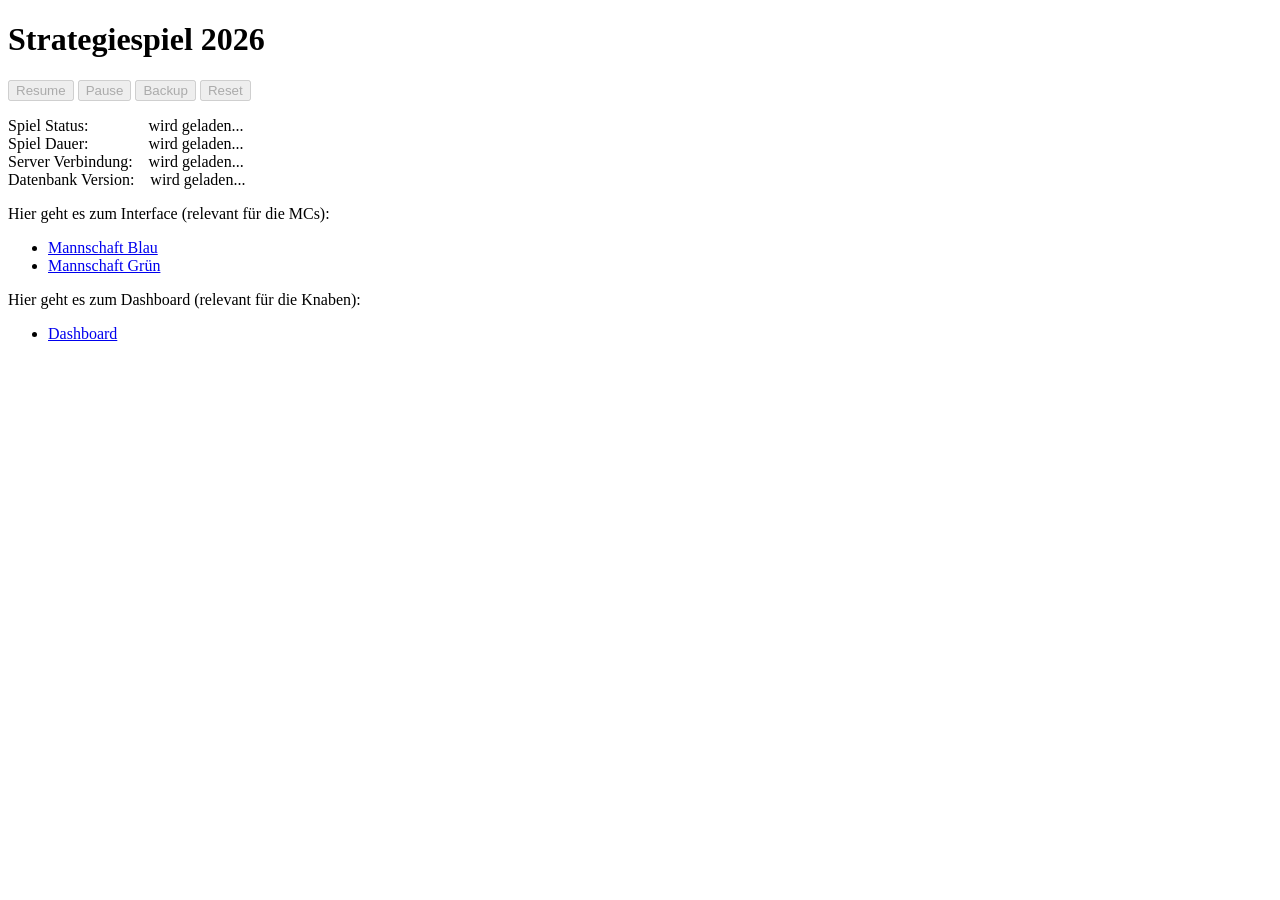
==== commit c4d3165a: "last commit" ====
--- a/source/index.html
+++ b/source/index.html
@@ -12,9 +12,10 @@
 <body>
 	<h1>Strategiespiel 2026</h1>
 
-	<button id="button-start" type="button" disabled>Start / Resume</button>
+	<button id="button-start" type="button" disabled>Resume</button>
 	<button id="button-pause" type="button" disabled>Pause</button>
 	<button id="button-backup" type="button" disabled>Backup</button>
+	<button id="button-reset" type="button" disabled>Reset</button>
 
 	<p>
 		Spiel Status:&emsp;&emsp;&emsp;&nbsp;&nbsp;&nbsp;<span id="span-status"><i>wird geladen...</i></span>
@@ -42,6 +43,7 @@
 	const button_start = document.getElementById("button-start");
 	const button_pause = document.getElementById("button-pause");
 	const button_backup = document.getElementById("button-backup");
+	const button_reset = document.getElementById("button-reset");
 
 	const span_status = document.getElementById("span-status");
 	const span_duration = document.getElementById("span-duration");
@@ -50,11 +52,7 @@
 </script>
 
 <script>
-	let timeLoaded = NaN;
-	let clockRunning = false;
-
 	async function update() {
-		// reset all buttons to disabled
 		resetDOM();
 
 		const start = performance.now();
@@ -64,30 +62,21 @@
 		if (resp.status == 200) {
 			const data = await resp.json();
 
-			timeLoaded = end;
+			span_status.innerText = data.status;
+			span_version.innerText = data.version;
+			span_connection.innerText = `${Math.round(end - start)} ms`;
+			span_duration.innerText =
+				`${Math.floor(data.duration / 3600)}h ` +
+				`${Math.floor(data.duration / 60) % 60}m ` +
+				`${Math.floor(data.duration) % 60}s`;
 
-			span_status.innerText = data.status;
-			span_duration.innerText =
-				`${Math.floor(data.duration / 3600)} hrs ` +
-				`${Math.floor(data.duration / 60) % 60} min ` +
-				`${Math.floor(data.duration) % 60} sec`;
-			span_connection.innerText = `${Math.round(end - start)} ms`;
-			span_version.innerText = data.version;
+			if (data.status == "PAUSED")
+				button_start.removeAttribute("disabled");
+			else if (data.status == "RUNNING")
+				button_pause.removeAttribute("disabled");
 
-			if (data.status == "PAUSED") {
-				button_start.removeAttribute("disabled");
-				button_backup.removeAttribute("disabled");
-
-				clockRunning = false;
-			} else if (data.status == "RUNNING") {
-				button_pause.removeAttribute("disabled");
-				button_backup.removeAttribute("disabled");
-
-				if (!clockRunning) {
-					clockRunning = true;
-					clock(data.duration);
-				}
-			}
+			button_backup.removeAttribute("disabled");
+			button_reset.removeAttribute("disabled");
 		} else {
 			alert(`Packet to ${resp.url} failed with status: ${resp.status} ${resp.statusText}`);
 		}
@@ -97,6 +86,7 @@
 		button_start.setAttribute("disabled", "");
 		button_pause.setAttribute("disabled", "");
 		button_backup.setAttribute("disabled", "");
+		button_reset.setAttribute("disabled", "");
 
 		span_status.innerText = "wird geladen...";
 		span_duration.innerText = "wird geladen...";
@@ -104,24 +94,13 @@
 		span_version.innerText = "wird geladen...";
 	}
 
-	function clock(duration) {
-		if (clockRunning) {
-			let new_duration = duration + (performance.now() - timeLoaded) / 1000;
-
-			span_duration.innerText =
-				`${Math.floor(new_duration / 3600)} hrs ` +
-				`${Math.floor(new_duration / 60) % 60} min ` +
-				`${Math.floor(new_duration) % 60} sec`;
-
-			setTimeout(() => clock(duration), 1000);
-		}
-	}
-
-	update();
+	window.addEventListener("pageshow", () => {
+		update();
+	});
 </script>
 
 <script>
-	button_start.addEventListener("click", async () => {
+	button_start.addEventListener("click", async (_) => {
 		let resp = await fetch("/api/status", {
 			method: "POST",
 			headers: {
@@ -139,7 +118,7 @@
 		}
 	});
 
-	button_pause.addEventListener("click", async () => {
+	button_pause.addEventListener("click", async (_) => {
 		let resp = await fetch("/api/status", {
 			method: "POST",
 			headers: {
@@ -157,8 +136,20 @@
 		}
 	});
 
-	button_backup.addEventListener("click", async () => {
+	button_backup.addEventListener("click", async (_) => {
 		let resp = await fetch("/api/backup", {
+			method: "POST"
+		});
+
+		if (resp.status == 200) {
+			update();
+		} else {
+			alert(`Request to ${resp.url} failed with status: ${resp.status} ${resp.statusText}`);
+		}
+	});
+
+	button_reset.addEventListener("click", async (_) => {
+		let resp = await fetch("/api/reset", {
 			method: "POST"
 		});
 
